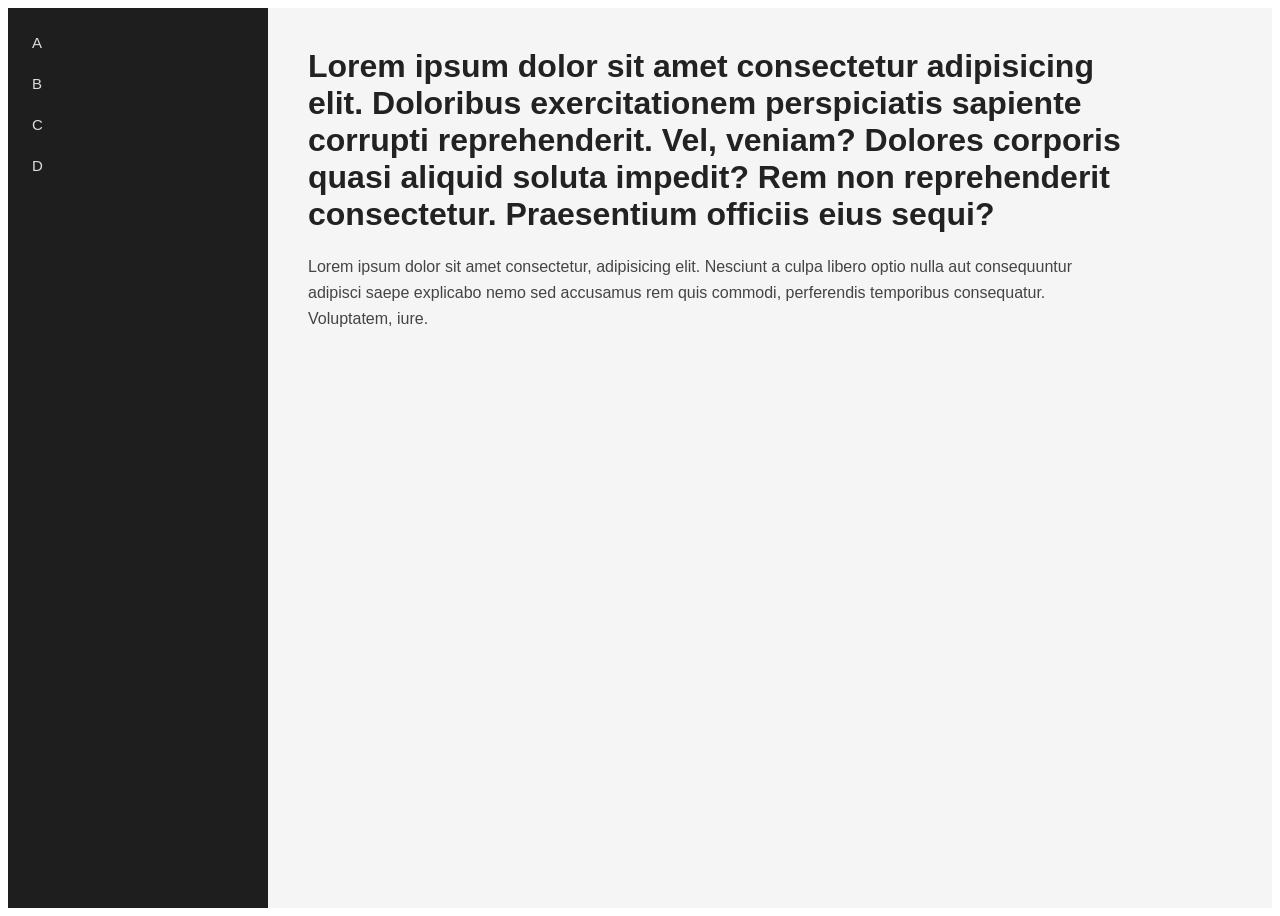
==== de/index.html @ 87ffc89f "added german index.html" ====
<!DOCTYPE html>
<html lang="en">
<head>
    <meta charset="UTF-8">
    <meta name="viewport" content="width=device-width, initial-scale=1.0">
    <link rel="stylesheet" href="style.css">
    <title>Document</title>
</head>
<body>
    <div class="layout">
    <aside class="sidebar">
        <nav>
            <ul>
                <li><a href="#">A</a></li>
                <li><a href="#">B</a></li>
                <li><a href="#">C</a></li>
                <li><a href="#">D</a></li>
            </ul>
        </nav>
    </aside>

    <main class="content">
        <h1>Lorem ipsum dolor sit amet consectetur adipisicing elit. Doloribus exercitationem perspiciatis sapiente corrupti reprehenderit. Vel, veniam? Dolores corporis quasi aliquid soluta impedit? Rem non reprehenderit consectetur. Praesentium officiis eius sequi?</h1>
        <p>Lorem ipsum dolor sit amet consectetur, adipisicing elit. Nesciunt a culpa libero optio nulla aut consequuntur adipisci saepe explicabo nemo sed accusamus rem quis commodi, perferendis temporibus consequatur. Voluptatem, iure.</p>
    </main>
</div>

</body>
</html>
---- de/style.css ----
.layout {
    display: flex;
    min-height: 100vh;
    background: #f5f5f5;
    font-family: sans-serif;
}

.sidebar {
    width: 260px;               
    background: #1e1e1e;        
    color: #fff;
    padding: 20px;
    box-sizing: border-box;
    position: sticky;           
    top: 0;
    height: 100vh;
    overflow-y: auto;
}

.sidebar nav ul {
    list-style: none;
    padding: 0;
    margin: 0;
}

.sidebar nav ul li {
    margin-bottom: 12px;
}

.sidebar nav ul li a {
    color: #ddd;
    text-decoration: none;
    font-size: 15px;
    padding: 6px 4px;
    display: block;
    border-radius: 4px;
    transition: background 0.2s, color 0.2s;
}

.sidebar nav ul li a:hover {
    background: #333;
    color: #fff;
}


.content {
    flex: 1;
    padding: 40px;
    box-sizing: border-box;
    max-width: 900px;        
}


.content h1 {
    margin-top: 0;
    font-size: 32px;
    color: #222;
}

.content p {
    line-height: 1.6;
    color: #444;
}

@media (max-width: 800px) {
    .layout {
        flex-direction: column;
    }

    .sidebar {
        width: 100%;
        height: auto;
        position: relative;
    }
}
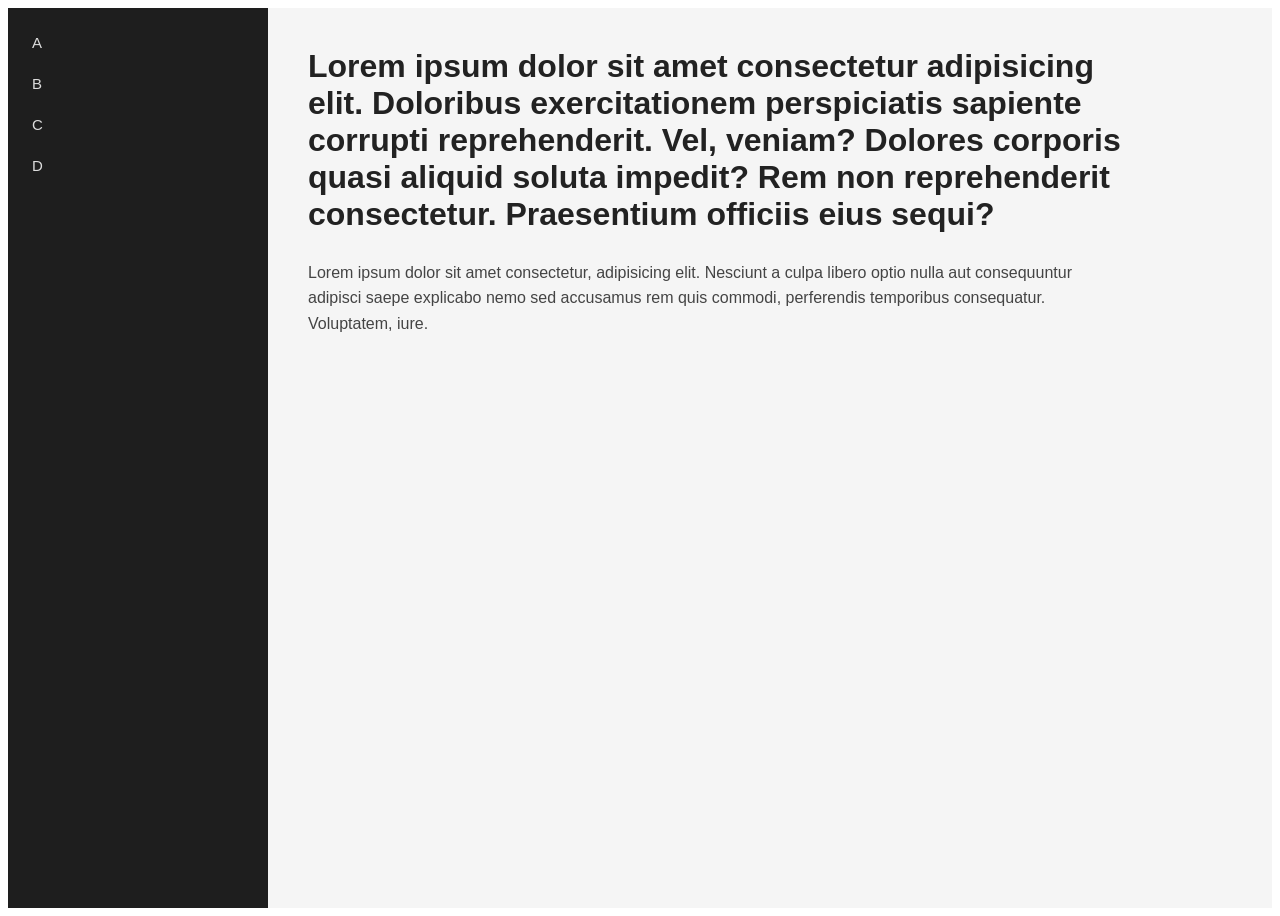
==== commit 2ca27264: "changed index.html & style.css added structure into index.html and edited style.css" ====
--- a/de/index.html
+++ b/de/index.html
@@ -4,7 +4,7 @@
     <meta charset="UTF-8">
     <meta name="viewport" content="width=device-width, initial-scale=1.0">
     <link rel="stylesheet" href="style.css">
-    <title>Document</title>
+    <title>DE - gamesandmore.eu modding</title>
 </head>
 <body>
     <div class="layout">
@@ -20,8 +20,10 @@
     </aside>
 
     <main class="content">
-        <h1>Lorem ipsum dolor sit amet consectetur adipisicing elit. Doloribus exercitationem perspiciatis sapiente corrupti reprehenderit. Vel, veniam? Dolores corporis quasi aliquid soluta impedit? Rem non reprehenderit consectetur. Praesentium officiis eius sequi?</h1>
-        <p>Lorem ipsum dolor sit amet consectetur, adipisicing elit. Nesciunt a culpa libero optio nulla aut consequuntur adipisci saepe explicabo nemo sed accusamus rem quis commodi, perferendis temporibus consequatur. Voluptatem, iure.</p>
+        <section>
+            <h1>Lorem ipsum dolor sit amet consectetur adipisicing elit. Doloribus exercitationem perspiciatis sapiente corrupti reprehenderit. Vel, veniam? Dolores corporis quasi aliquid soluta impedit? Rem non reprehenderit consectetur. Praesentium officiis eius sequi?</h1>
+            <p>Lorem ipsum dolor sit amet consectetur, adipisicing elit. Nesciunt a culpa libero optio nulla aut consequuntur adipisci saepe explicabo nemo sed accusamus rem quis commodi, perferendis temporibus consequatur. Voluptatem, iure.</p>
+        </section>
     </main>
 </div>
 
--- a/de/style.css
+++ b/de/style.css
@@ -47,7 +47,7 @@
     flex: 1;
     padding: 40px;
     box-sizing: border-box;
-    max-width: 900px;        
+    max-width: 900px;     
 }
 
 
@@ -59,7 +59,7 @@
 
 .content p {
     line-height: 1.6;
-    color: #444;
+    color: #444; 
 }
 
 @media (max-width: 800px) {
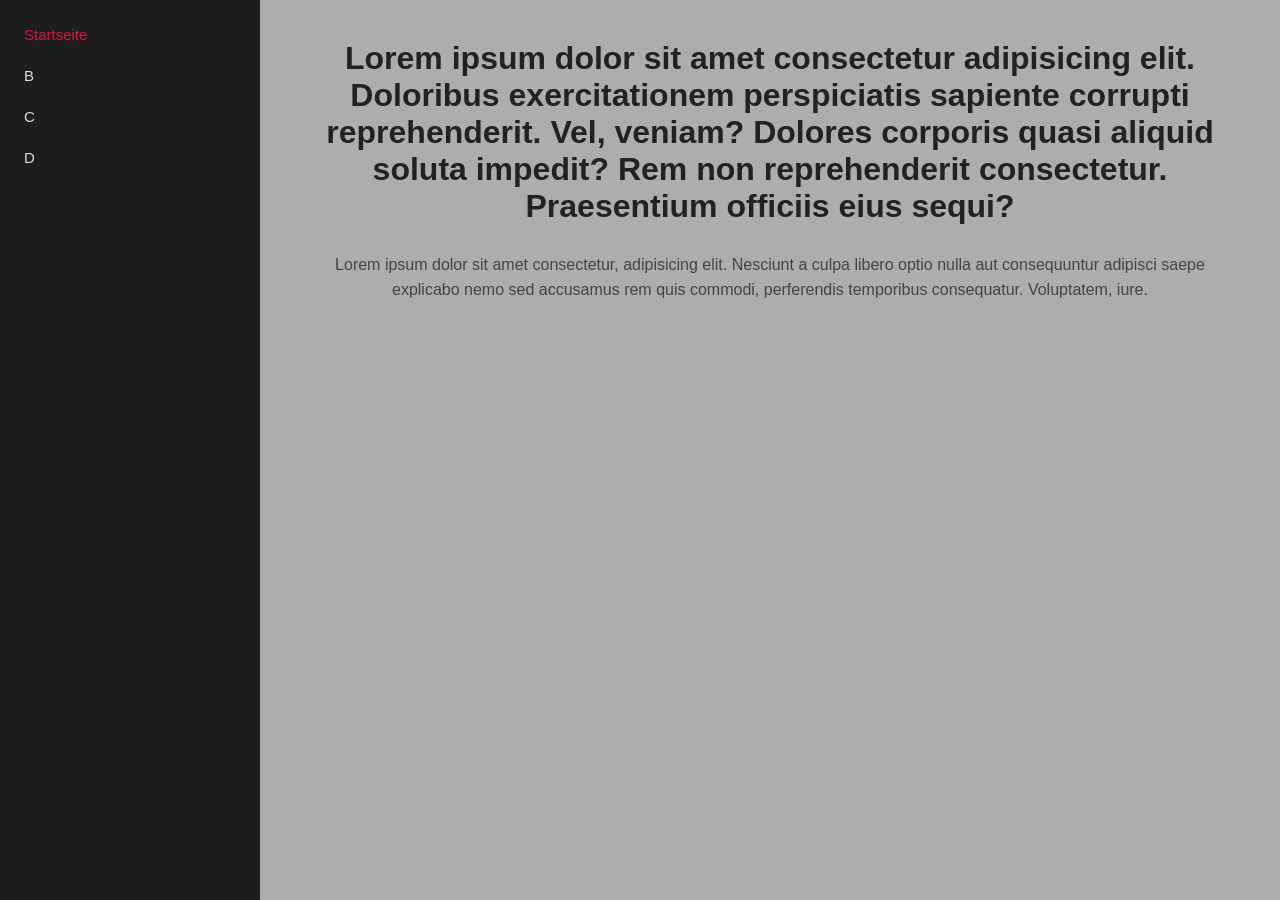
==== commit 672ba210: "edited index.html & style.css changed the ui of index.html and the CSS design" ====
--- a/de/index.html
+++ b/de/index.html
@@ -11,7 +11,7 @@
     <aside class="sidebar">
         <nav>
             <ul>
-                <li><a href="#">A</a></li>
+                <li><a href="#" class="active">Startseite</a></li>
                 <li><a href="#">B</a></li>
                 <li><a href="#">C</a></li>
                 <li><a href="#">D</a></li>
--- a/de/style.css
+++ b/de/style.css
@@ -1,17 +1,24 @@
+html, body {
+    margin: 0;
+    padding: 0;
+    height: 100%;
+}
+
 .layout {
     display: flex;
-    min-height: 100vh;
+    min-height: 100vh; 
     background: #f5f5f5;
     font-family: sans-serif;
 }
 
+
 .sidebar {
-    width: 260px;               
-    background: #1e1e1e;        
+    width: 260px;
+    background: #1e1e1e;
     color: #fff;
     padding: 20px;
     box-sizing: border-box;
-    position: sticky;           
+    position: sticky;
     top: 0;
     height: 100vh;
     overflow-y: auto;
@@ -34,7 +41,7 @@
     padding: 6px 4px;
     display: block;
     border-radius: 4px;
-    transition: background 0.2s, color 0.2s;
+    transition: background 0.2s, color 0.25s;
 }
 
 .sidebar nav ul li a:hover {
@@ -42,12 +49,28 @@
     color: #fff;
 }
 
+.sidebar nav ul li a.active {
+    color: crimson;
+}
+
 
 .content {
     flex: 1;
     padding: 40px;
     box-sizing: border-box;
-    max-width: 900px;     
+
+    background: rgb(173, 172, 175);
+
+    text-align: center;
+
+    display: flex;
+    flex-direction: column;
+    align-items: center;
+}
+
+
+.content-inner {
+    max-width: 900px;
 }
 
 
@@ -59,8 +82,9 @@
 
 .content p {
     line-height: 1.6;
-    color: #444; 
+    color: #444;
 }
+
 
 @media (max-width: 800px) {
     .layout {
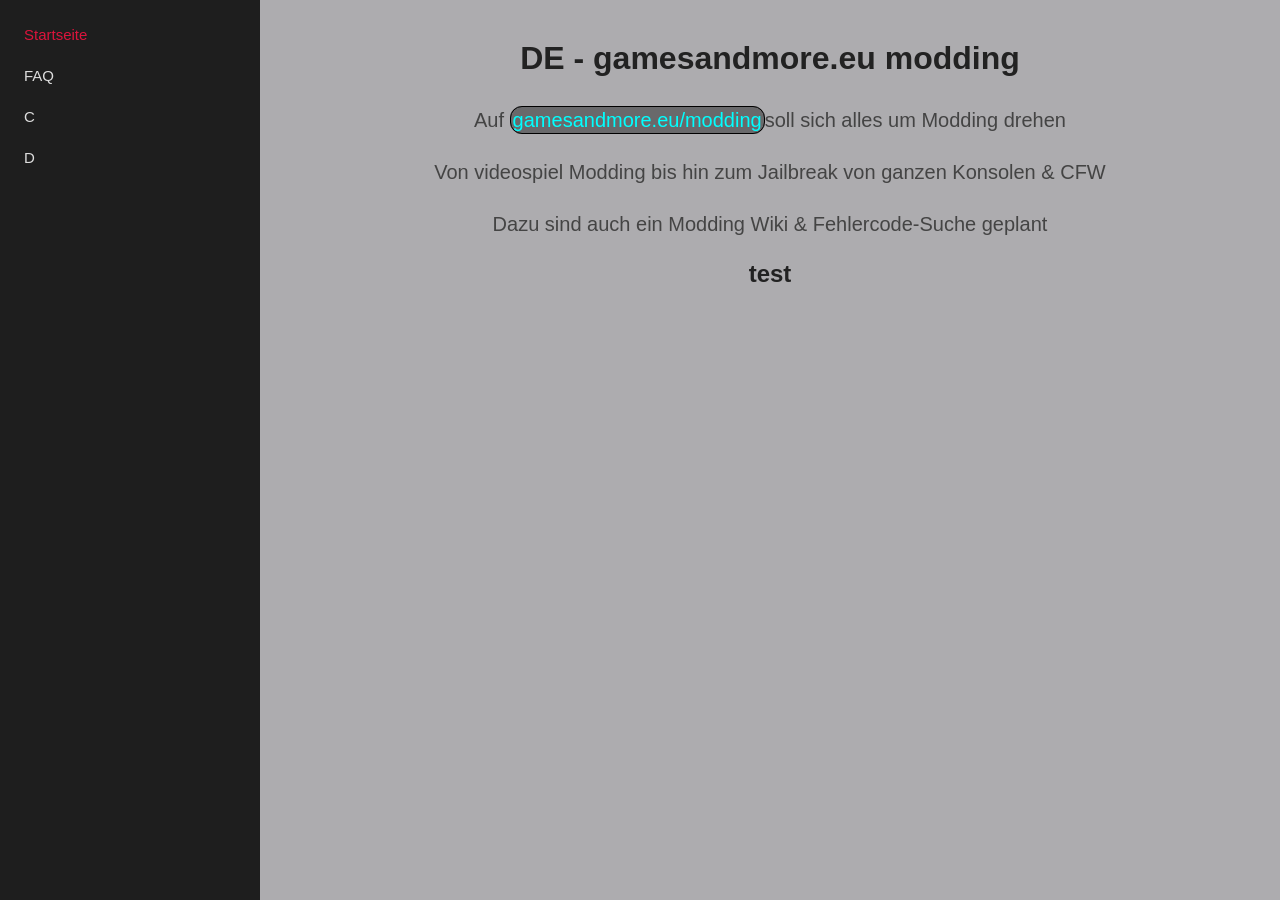
==== commit fee71d4f: "updated website added faq.html; added style.css in styles; changed de/style.css and de/ndex.htrml" ====
--- a/de/index.html
+++ b/de/index.html
@@ -1,5 +1,5 @@
 <!DOCTYPE html>
-<html lang="en">
+<html lang="de">
 <head>
     <meta charset="UTF-8">
     <meta name="viewport" content="width=device-width, initial-scale=1.0">
@@ -12,7 +12,7 @@
         <nav>
             <ul>
                 <li><a href="#" class="active">Startseite</a></li>
-                <li><a href="#">B</a></li>
+                <li><a href="faq.html">FAQ</a></li>
                 <li><a href="#">C</a></li>
                 <li><a href="#">D</a></li>
             </ul>
@@ -21,8 +21,11 @@
 
     <main class="content">
         <section>
-            <h1>Lorem ipsum dolor sit amet consectetur adipisicing elit. Doloribus exercitationem perspiciatis sapiente corrupti reprehenderit. Vel, veniam? Dolores corporis quasi aliquid soluta impedit? Rem non reprehenderit consectetur. Praesentium officiis eius sequi?</h1>
-            <p>Lorem ipsum dolor sit amet consectetur, adipisicing elit. Nesciunt a culpa libero optio nulla aut consequuntur adipisci saepe explicabo nemo sed accusamus rem quis commodi, perferendis temporibus consequatur. Voluptatem, iure.</p>
+            <h1>DE - gamesandmore.eu modding</h1>
+            <p>Auf <z class="hervorgehoben">gamesandmore.eu/modding</z>soll sich alles um Modding drehen</p>
+            <p>Von videospiel Modding bis hin zum Jailbreak von ganzen Konsolen & CFW</p>
+            <p>Dazu sind auch ein Modding Wiki & Fehlercode-Suche geplant</p>
+            <h2>test</h2>
         </section>
     </main>
 </div>
--- a/de/style.css
+++ b/de/style.css
@@ -80,9 +80,25 @@
     color: #222;
 }
 
+.content h2 {
+    margin-top: 0;
+    font-size: 24px;
+    color: #222;
+}
+
 .content p {
     line-height: 1.6;
     color: #444;
+    font-size: 20px;
+}
+
+.content z.hervorgehoben {
+    color: aqua;
+    background: rgb(105, 105, 107);
+    padding: 2px;
+    border: 1px solid black ;
+    border-radius: 12px;
+    font-size: 20px;
 }
 
 
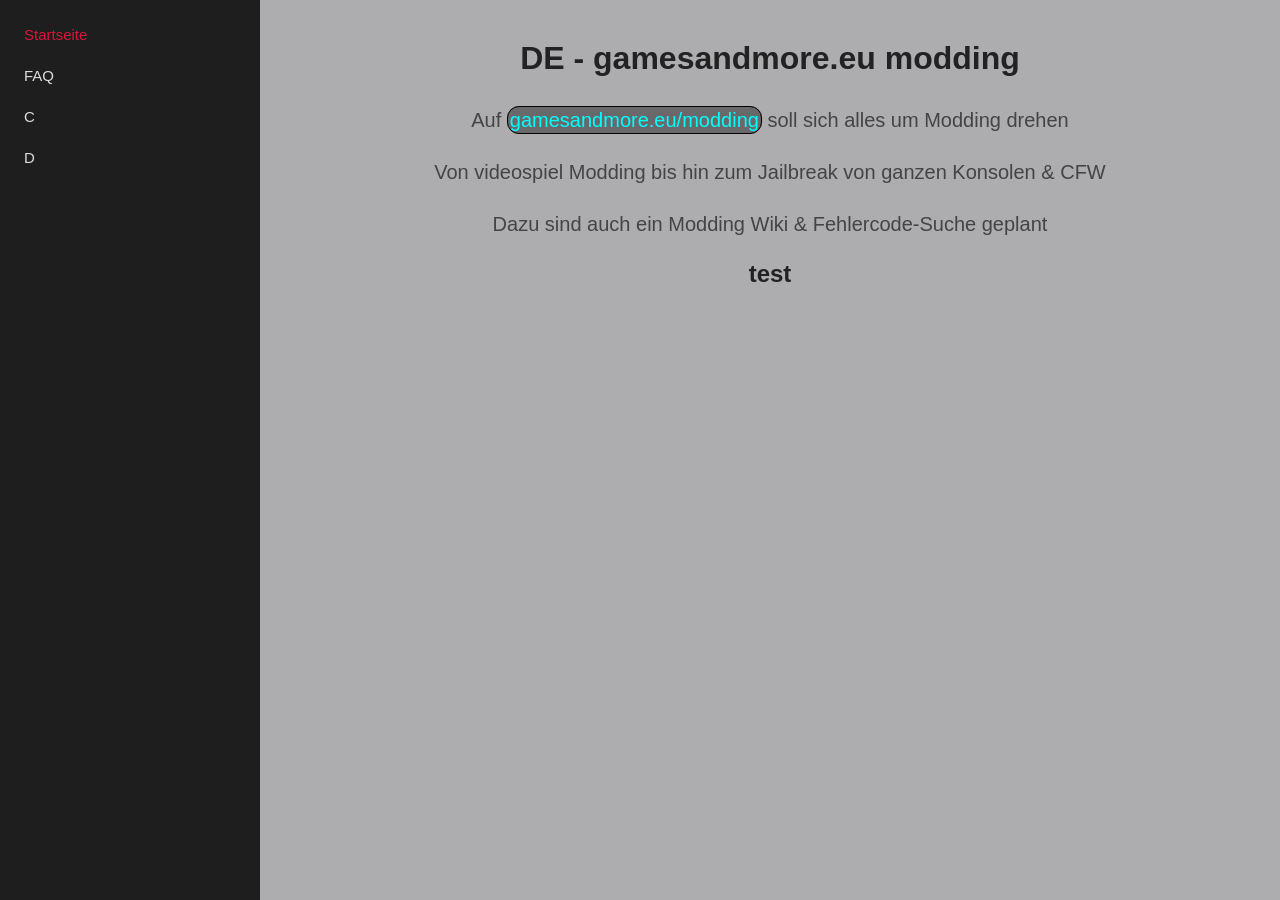
==== commit 56737726: "Update index.html fixed a small bug regarding a missing space" ====
--- a/de/index.html
+++ b/de/index.html
@@ -22,7 +22,7 @@
     <main class="content">
         <section>
             <h1>DE - gamesandmore.eu modding</h1>
-            <p>Auf <z class="hervorgehoben">gamesandmore.eu/modding</z>soll sich alles um Modding drehen</p>
+            <p>Auf <z class="hervorgehoben">gamesandmore.eu/modding</z> soll sich alles um Modding drehen</p>
             <p>Von videospiel Modding bis hin zum Jailbreak von ganzen Konsolen & CFW</p>
             <p>Dazu sind auch ein Modding Wiki & Fehlercode-Suche geplant</p>
             <h2>test</h2>
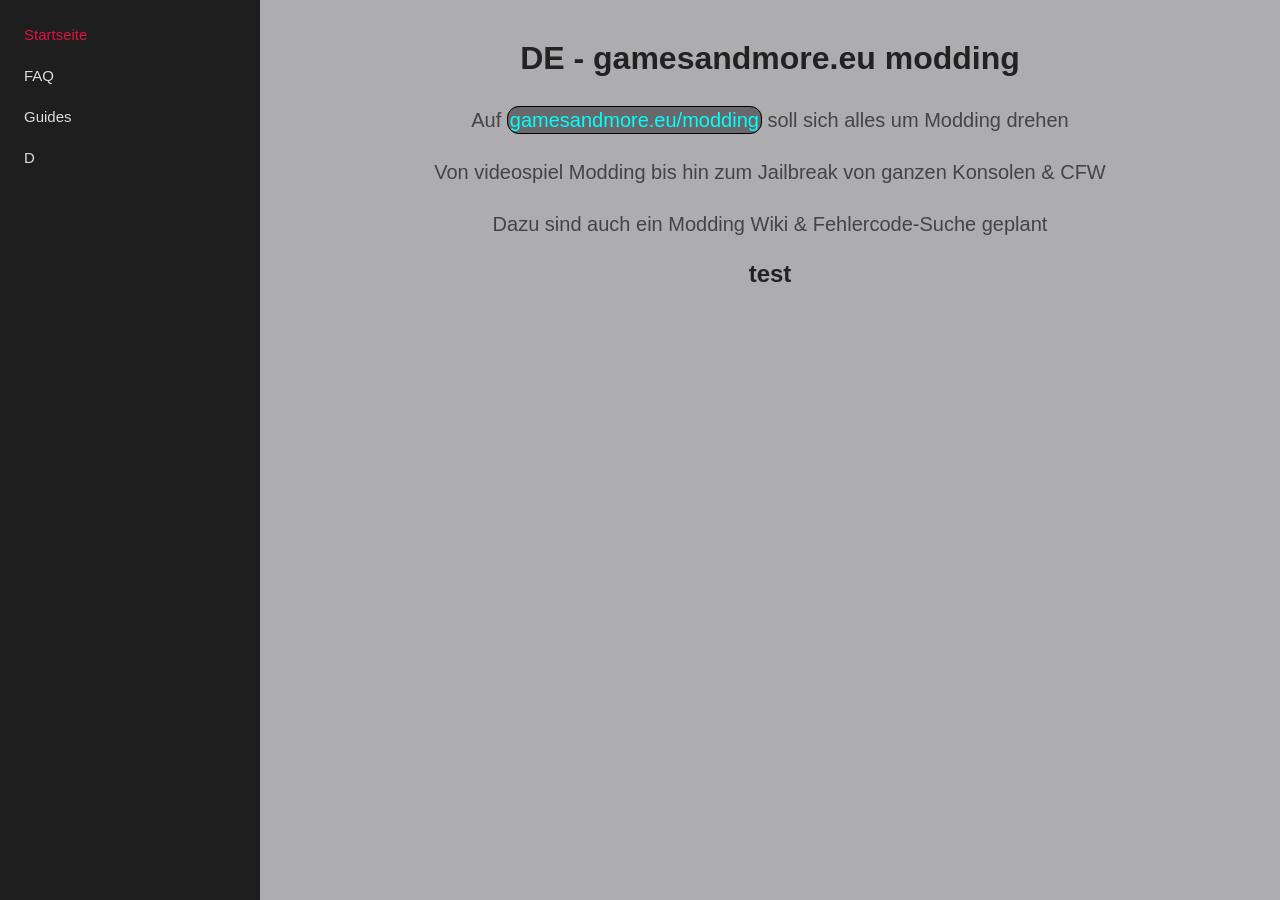
==== commit cb9d27f7: "html & css changes de/faq.html: added sidebar link de/index.html: added sidebar link added de/guides" ====
--- a/de/index.html
+++ b/de/index.html
@@ -13,7 +13,7 @@
             <ul>
                 <li><a href="#" class="active">Startseite</a></li>
                 <li><a href="faq.html">FAQ</a></li>
-                <li><a href="#">C</a></li>
+                <li><a href="guides.html">Guides</a></li>
                 <li><a href="#">D</a></li>
             </ul>
         </nav>
--- a/de/style.css
+++ b/de/style.css
@@ -92,6 +92,21 @@
     font-size: 20px;
 }
 
+.content p.w {
+    line-height: 1.6;
+    color: #ffffff;
+    font-size: 20px;
+}
+
+.content section.redbox {
+    line-height: 1.6;
+    color: #ffffff;
+    font-size: 20px;
+    background-color: darkred;
+    border: 2px solid red;
+    border-radius: 12px;
+}
+
 .content z.hervorgehoben {
     color: aqua;
     background: rgb(105, 105, 107);
@@ -101,6 +116,14 @@
     font-size: 20px;
 }
 
+.content z.hervorgehobenrot {
+    color: red;
+    background: rgb(105, 105, 107);
+    padding: 2px;
+    border: 1px solid black ;
+    border-radius: 12px;
+    font-size: 20px;
+}
 
 @media (max-width: 800px) {
     .layout {
@@ -112,4 +135,4 @@
         height: auto;
         position: relative;
     }
-}
+}
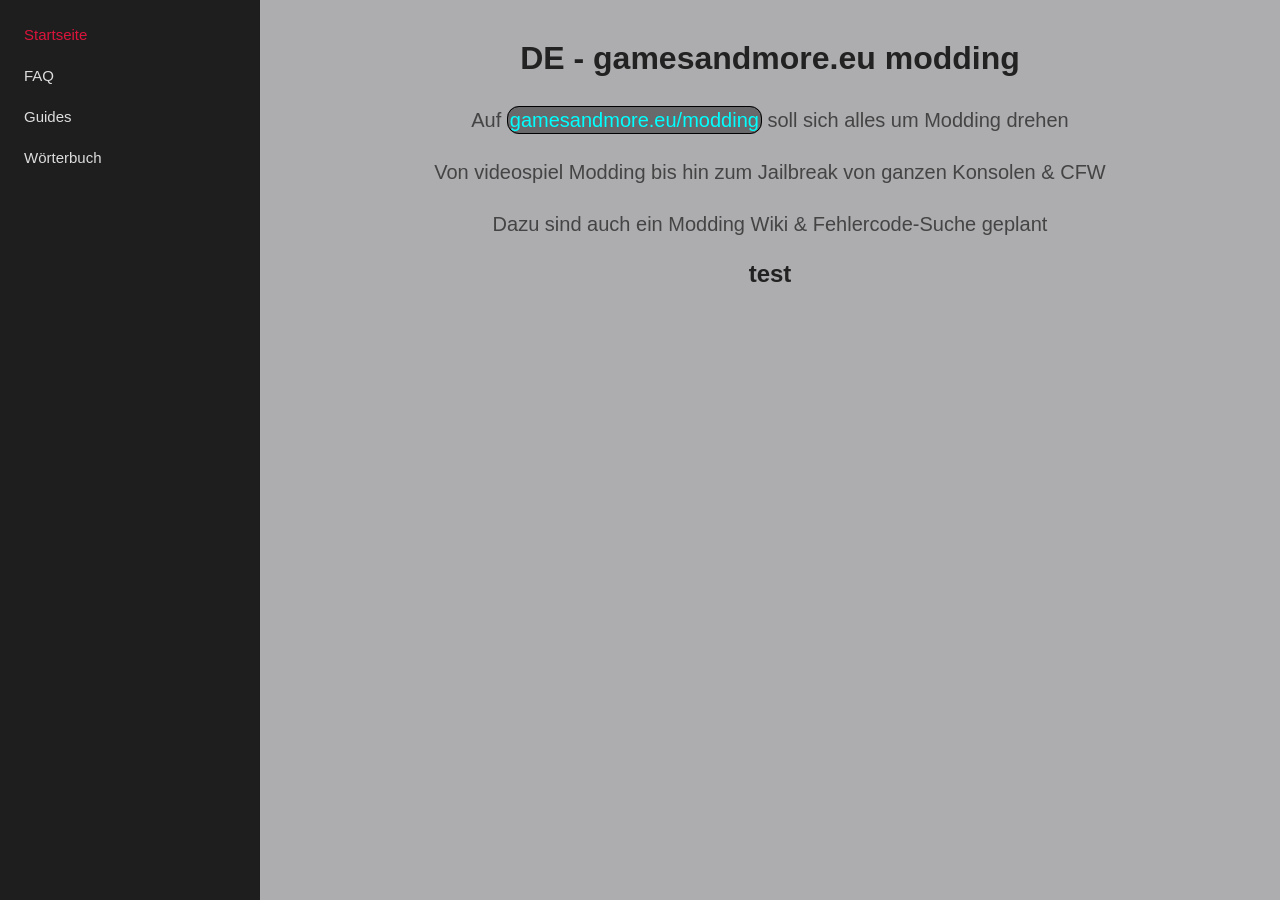
==== commit b75f41a8: "major update added de/wörterbuch added new css and js files for a search bar updated the sidebar" ====
--- a/de/index.html
+++ b/de/index.html
@@ -14,7 +14,7 @@
                 <li><a href="#" class="active">Startseite</a></li>
                 <li><a href="faq.html">FAQ</a></li>
                 <li><a href="guides.html">Guides</a></li>
-                <li><a href="#">D</a></li>
+                <li><a href="worterbuch.html">Wörterbuch</a></li>
             </ul>
         </nav>
     </aside>
